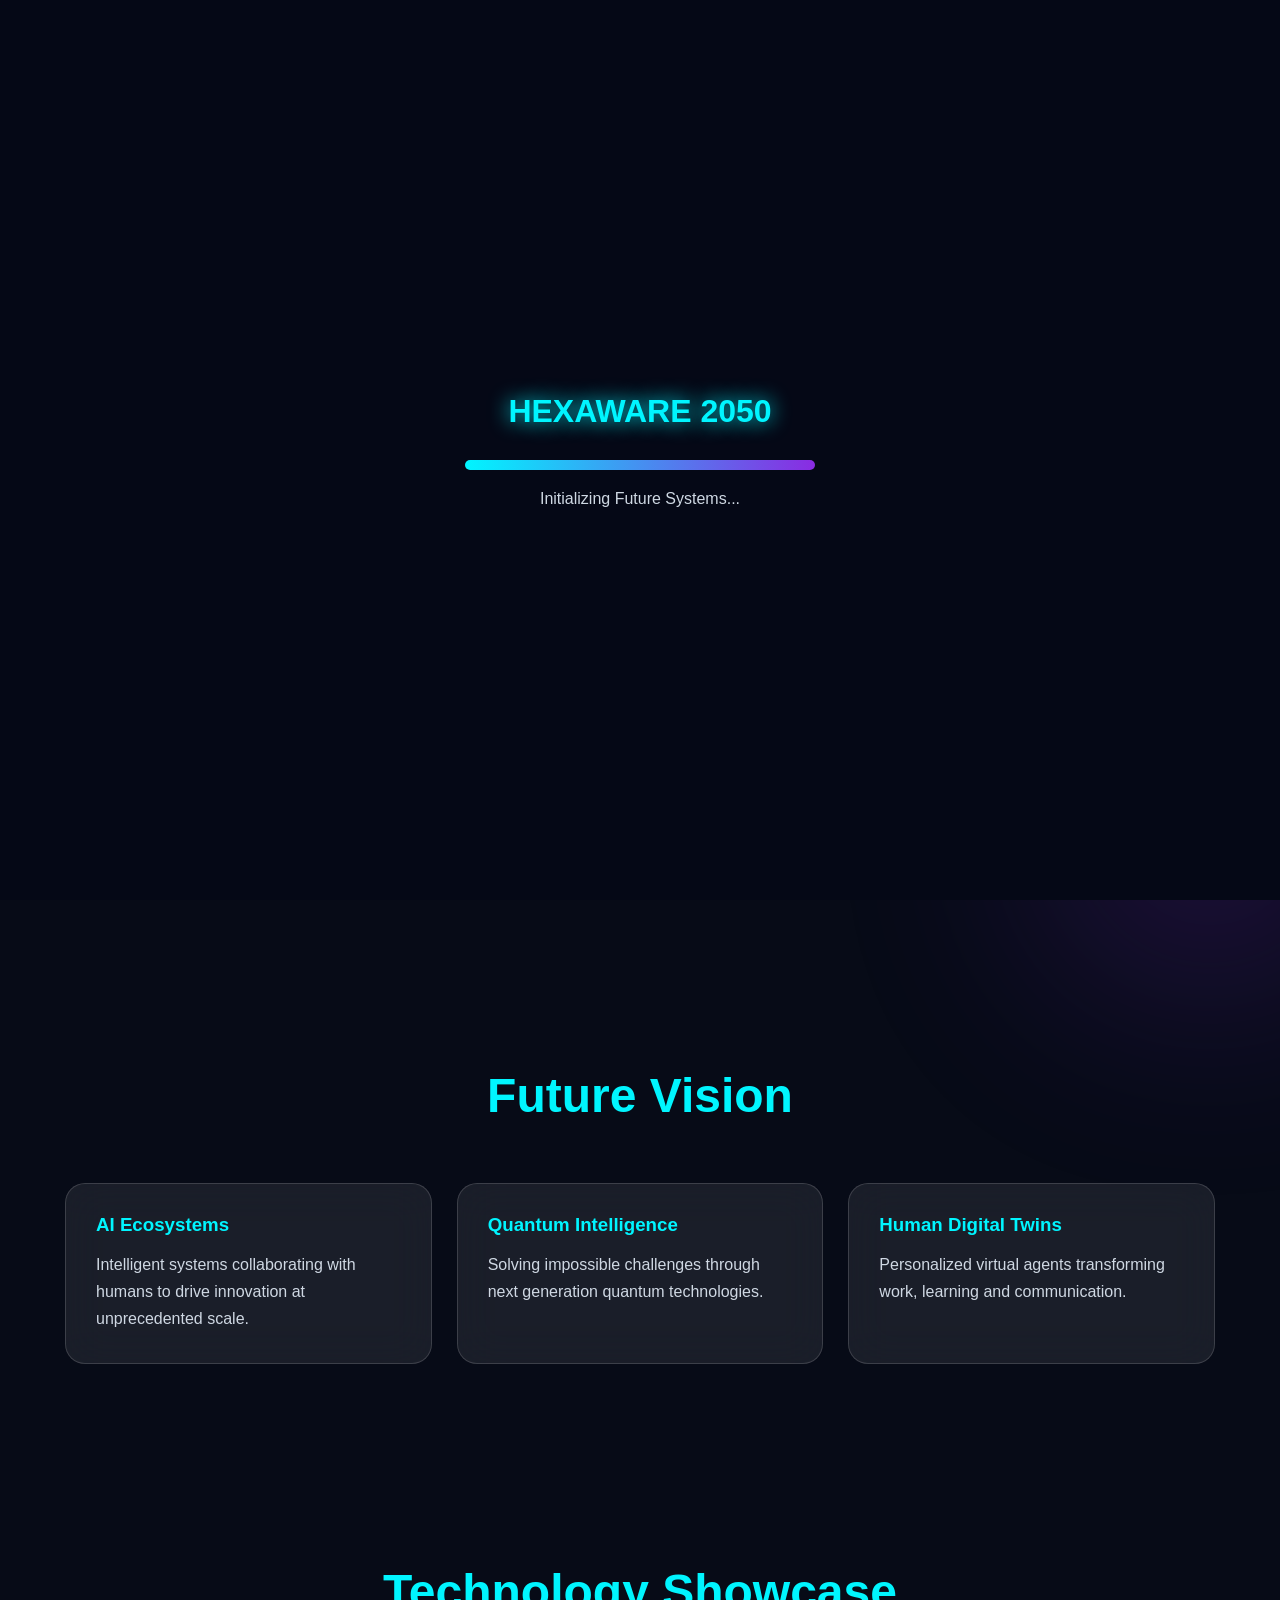
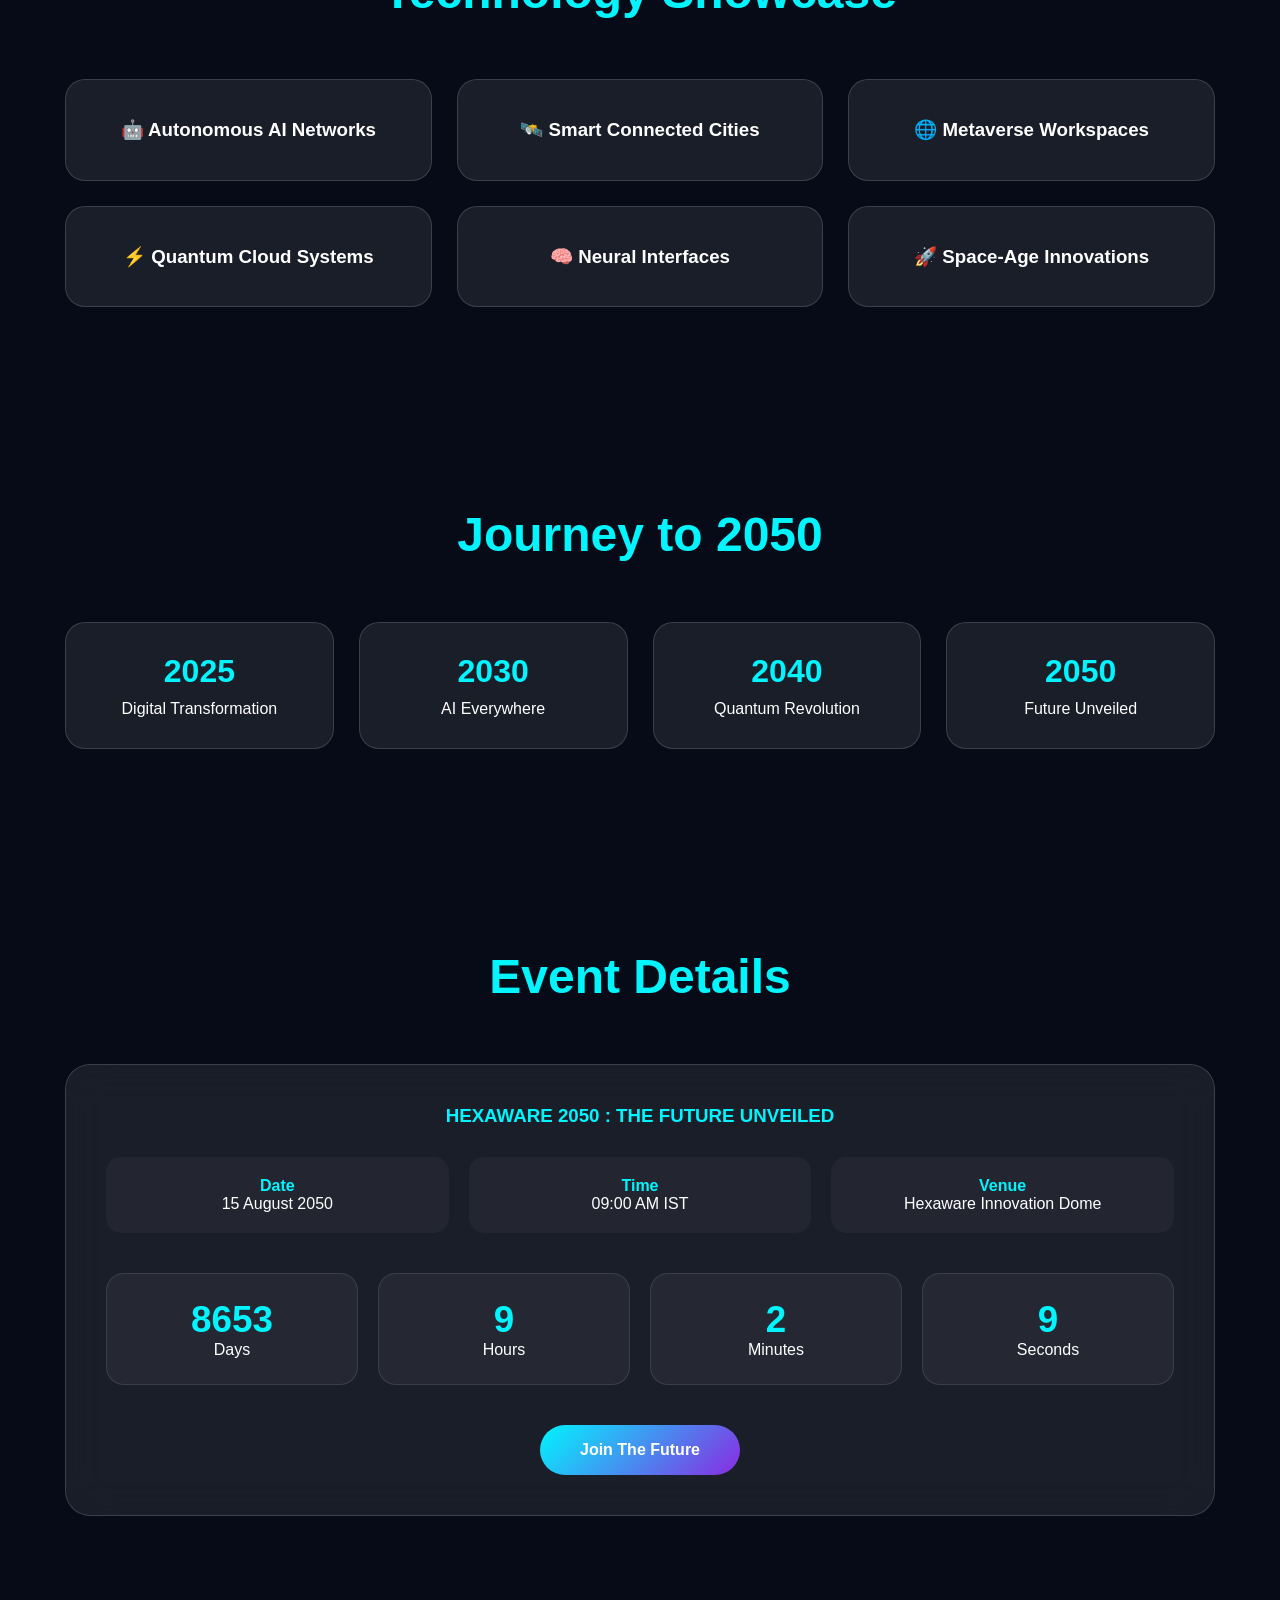
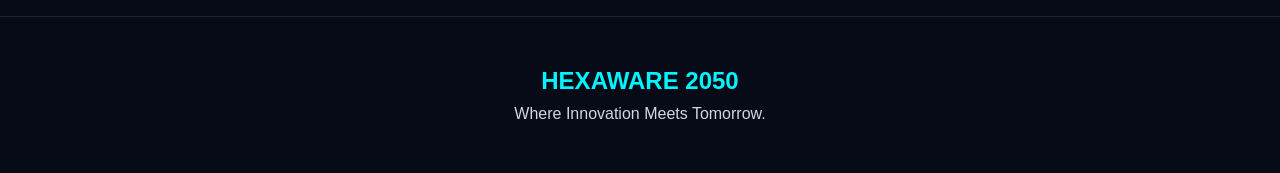
==== index.html @ d8abb650 "Initial project setup" ====
<!DOCTYPE html>
<html lang="en">
<head>
    <meta charset="UTF-8">
    <meta name="viewport" content="width=device-width, initial-scale=1.0">
    <title>Hexaware 2050 | The Future Unveiled</title>
    <link href="css/style.css" rel="stylesheet">
    <link rel="preconnect" href="https://fonts.googleapis.com">
    <link rel="on:wght@400;500;600;700;800&family=Poppins:wght@300;400;500;600;700&display=swap" rel="stylesheet">
</head>
<body>

    <!-- Background Grid -->
    <div class="grid-background"></div>

    <!-- Floating Glow Elements -->
    <div class="glow glow-1"></div>
    <div class="glow glow-2"></div>

    <!-- Header -->
    <header>
        <nav class="navbar">
            <h2 class="logo">HEXAWARE 2050</h2>

            <div class="hamburger" id="hamburger">
                <span></span>
                <span></span>
                <span></span>
            </div>

            <ul class="nav-links" id="navLinks">
                <li><a href="#vision">Vision</a></li>
                <li><a href="#showcase">Showcase</a></li>
                <li><a href="#timeline">Timeline</a></li>
                <li><a href="#event">Event</a></li>
            </ul>
        </nav>
    </header>

    <!-- Hero Section -->
    <section class="hero section hidden">

        <div class="hero-content">
            <span class="future-badge">WELCOME TO THE NEXT ERA</span>

            <h1>
                HEXAWARE<br>
                <span>2050</span>
            </h1>

            <p id="typewriter">
            </p>

            <div class="hero-buttons">
                <button class="btn-primary" style="border: none;"><a href="#event" style="text-decoration: none; color: black;">Reserve Access</a></button>
                <button class="btn-primary" style="border: none;"><a href="#vision" style="text-decoration: none; color: black;">Explore Future</a></button>
            </div>
            <div class="status-panel">

                <h3>System Status</h3>

                <div class="status-item">
                    <span class="status-dot"></span>
                    AI Core Online
                </div>

                <div class="status-item">
                    <span class="status-dot"></span>
                    Quantum Engine Active
                </div>

                <div class="status-item">
                    <span class="status-dot"></span>
                    Neural Network Synced
                </div>

                <div class="status-item">
                    <span class="status-dot"></span>
                    Future Protocol Ready
                </div>

            </div>
        </div>

        <div class="hero-visual">

            <div class="ai-core">

                <div class="ring ring-1"></div>
                <div class="ring ring-2"></div>
                <div class="ring ring-3"></div>

                <div class="core">
                    AI
                </div>

            </div>

        </div>

    </section>

    <!-- Vision Section -->
    <section id="vision" class="section hidden">

        <h2 class="section-title">Future Vision</h2>

        <div class="vision-container">

            <div class="card">
                <h3>AI Ecosystems</h3>
                <p>
                    Intelligent systems collaborating with humans
                    to drive innovation at unprecedented scale.
                </p>
            </div>

            <div class="card">
                <h3>Quantum Intelligence</h3>
                <p>
                    Solving impossible challenges through next generation
                    quantum technologies.
                </p>
            </div>

            <div class="card">
                <h3>Human Digital Twins</h3>
                <p>
                    Personalized virtual agents transforming work,
                    learning and communication.
                </p>
            </div>

        </div>

    </section>

    <!-- Showcase Section -->
    <section id="showcase" class="section hidden">

        <h2 class="section-title">Technology Showcase</h2>

        <div class="showcase-grid">

            <div class="feature-card">
                <h3>🤖 Autonomous AI Networks</h3>
            </div>

            <div class="feature-card">
                <h3>🛰️ Smart Connected Cities</h3>
            </div>

            <div class="feature-card">
                <h3>🌐 Metaverse Workspaces</h3>
            </div>

            <div class="feature-card">
                <h3>⚡ Quantum Cloud Systems</h3>
            </div>

            <div class="feature-card">
                <h3>🧠 Neural Interfaces</h3>
            </div>

            <div class="feature-card">
                <h3>🚀 Space-Age Innovations</h3>
            </div>

        </div>

    </section>

    <!-- Timeline Section -->
    <section id="timeline" class="section hidden">

        <h2 class="section-title">Journey to 2050</h2>

        <div class="timeline">

            <div class="timeline-item">
                <span>2025</span>
                <p>Digital Transformation</p>
            </div>

            <div class="timeline-item">
                <span>2030</span>
                <p>AI Everywhere</p>
            </div>

            <div class="timeline-item">
                <span>2040</span>
                <p>Quantum Revolution</p>
            </div>

            <div class="timeline-item">
                <span>2050</span>
                <p>Future Unveiled</p>
            </div>

        </div>

    </section>

    <!-- Event Section -->
    <section id="event" class="section event-section hidden">

        <h2 class="section-title">Event Details</h2>

        <div class="event-card">

            <h3>HEXAWARE 2050 : THE FUTURE UNVEILED</h3>

            <div class="event-info">

                <div>
                    <strong>Date</strong>
                    <p>15 August 2050</p>
                </div>

                <div>
                    <strong>Time</strong>
                    <p>09:00 AM IST</p>
                </div>

                <div>
                    <strong>Venue</strong>
                    <p>Hexaware Innovation Dome</p>
                </div>

            </div>

            <div class="countdown">

                <div>
                    <span id="days">00</span>
                    <p>Days</p>
                </div>

                <div>
                    <span id="hours">00</span>
                    <p>Hours</p>
                </div>

                <div>
                    <span id="minutes">00</span>
                    <p>Minutes</p>
                </div>

                <div>
                    <span id="seconds">00</span>
                    <p>Seconds</p>
                </div>

            </div>

            <button class="register-btn" id="joinBtn">
                Join The Future
            </button>

        </div>

    </section>

    <!-- Footer -->
    <footer>

        <h2>HEXAWARE 2050</h2>

        <p>
            Where Innovation Meets Tomorrow.
        </p>

    </footer>
    <!-- Registration Modal -->

    <div class="modal-overlay" id="modal">

        <div class="modal-box">

            <h2>Future Access Request</h2>

            <p>
                Enter your identity to receive your
                Hexaware 2050 invitation.
            </p>

            <input
                type="text"
                id="userName"
                placeholder="Enter your name"
            >

            <button id="submitName">
                Initiate Access
            </button>

        </div>

    </div>
    <div class="success-screen" id="successScreen">

        <div class="success-content">

            <div class="digital-pass">
                <button class="close-pass" id="closePass">
                ✕
                </button>

                <h2>HEXAWARE 2050</h2>

                <h3>DIGITAL ACCESS PASS</h3>

                <p id="passName"></p>

                <p>Access Level : VIP</p>

                <p>Status : AUTHORIZED ✅</p>

                <p>Location : Innovation Dome</p>

                <p>Mission : Future Unveiled</p>

            </div>

        </div>

    </div>
    <!-- Loader -->

    <div class="loader" id="loader">

        <div class="loader-content">

            <h1>HEXAWARE 2050</h1>

            <div class="progress-bar">
                <div class="progress"></div>
            </div>

            <p id="loadingText">
                Initializing Future Systems...
            </p>

        </div>

    </div>
    <script src="javaScript/script.js"></script>

</body>
</html>
---- css/style.css ----
/* ==========================
   GOOGLE FONT VARIABLES
========================== */

:root{
    --primary:#00f5ff;
    --secondary:#8a2be2;
    --dark:#070b17;
    --dark-2:#111827;
    --glass:rgba(255,255,255,0.08);
    --glass-border:rgba(255,255,255,0.15);
    --text:#ffffff;
    --text-light:#cfd8e3;
}

/* ==========================
   RESET
========================== */

*{
    margin:0;
    padding:0;
    box-sizing:border-box;
}

html{
    scroll-behavior:smooth;
}

body{
    font-family:'Poppins',sans-serif;
    background:var(--dark);
    color:var(--text);
    overflow-x:hidden;
    min-height:100vh;
    position:relative;
}

/* ==========================
   CUSTOM SCROLLBAR
========================== */

::-webkit-scrollbar{
    width:8px;
}

::-webkit-scrollbar-track{
    background:#000;
}

::-webkit-scrollbar-thumb{
    background:var(--primary);
    border-radius:20px;
}

/* ==========================
   ANIMATED GRID BACKGROUND
========================== */

.ai-core{
    position:relative;
    width:350px;
    height:350px;

    display:flex;
    align-items:center;
    justify-content:center;

    animation:float 4s ease-in-out infinite;
}

.core{
    width:120px;
    height:120px;

    border-radius:50%;

    display:flex;
    justify-content:center;
    align-items:center;

    font-family:'Orbitron',sans-serif;
    font-size:2rem;
    font-weight:700;

    background:linear-gradient(
        135deg,
        #00f5ff,
        #8a2be2
    );

    box-shadow:
    0 0 30px #00f5ff,
    0 0 70px #8a2be2;
}

.ring{
    position:absolute;
    border-radius:50%;
    border:2px solid rgba(0,245,255,.4);
}

.ring-1{
    width:180px;
    height:180px;
    animation:spin 10s linear infinite;
}

.ring-2{
    width:250px;
    height:250px;
    animation:spinReverse 12s linear infinite;
}

.ring-3{
    width:320px;
    height:320px;
    animation:spin 14s linear infinite;
}

@keyframes spin{
    from{
        transform:rotate(0deg);
    }
    to{
        transform:rotate(360deg);
    }
}

@keyframes spinReverse{
    from{
        transform:rotate(360deg);
    }
    to{
        transform:rotate(0deg);
    }
}

.grid-background{
    position:fixed;
    inset:0;
    z-index:-3;

    background:
    linear-gradient(rgba(0,245,255,.08) 1px, transparent 1px),
    linear-gradient(90deg, rgba(0,245,255,.08) 1px, transparent 1px);

    background-size:60px 60px;

    animation:gridMove 15s linear infinite;
}

@keyframes gridMove{
    from{
        transform:translateY(0);
    }
    to{
        transform:translateY(60px);
    }
}

/* ==========================
   GLOW EFFECTS
========================== */

.glow{
    position:fixed;
    border-radius:50%;
    filter:blur(120px);
    z-index:-2;
}

.glow-1{
    width:350px;
    height:350px;
    background:#00f5ff;
    top:-100px;
    left:-100px;
    opacity:.25;
}

.glow-2{
    width:300px;
    height:300px;
    background:#8a2be2;
    right:-80px;
    bottom:-80px;
    opacity:.25;
}

/* ==========================
   HEADER
========================== */

header{
    position:sticky;
    top:0;
    z-index:100;
    backdrop-filter:blur(20px);
    background:rgba(0,0,0,.25);
}

.navbar{
    max-width:1200px;
    margin:auto;
    padding:20px;
    display:flex;
    align-items:center;
    justify-content:space-between;
}

.logo{
    font-family:'Orbitron',sans-serif;
    color:var(--primary);
    letter-spacing:2px;
    text-shadow:0 0 20px var(--primary);
}

.nav-links{
    display:flex;
    gap:25px;
    list-style:none;
}

.nav-links a{
    text-decoration:none;
    color:#cfd8e3;
    font-weight:500;
    transition:0.3s;
}

.nav-links a:hover{
    color:#00f5ff;
    text-shadow:0 0 15px #00f5ff;
}

.nav-links li{
    cursor:pointer;
    transition:.3s;
    color:var(--text-light);
}

.nav-links li:hover{
    color:var(--primary);
}

/* ==========================
   HERO SECTION
========================== */

.hero{
    min-height:100vh;
    max-width:1200px;
    margin:auto;
    padding:60px 25px;

    display:flex;
    align-items:center;
    justify-content:space-between;
    gap:50px;
}

.future-badge{
    display:inline-block;
    padding:10px 18px;
    border:1px solid rgba(0,245,255,.4);
    background:rgba(0,245,255,.08);
    border-radius:30px;
    color:var(--primary);
    margin-bottom:25px;
    animation:pulse 2s infinite;
}

.hero-content{
    flex:1;
}

.hero-content h1{
    font-family:'Orbitron',sans-serif;
    font-size:6rem;
    line-height:1;
    margin-bottom:20px;
}

.hero-content h1 span{
    color:var(--primary);
    text-shadow:0 0 25px var(--primary);
}

.hero-content p{
    max-width:600px;
    color:var(--text-light);
    line-height:1.8;
    margin-bottom:35px;
}

.hero-buttons{
    display:flex;
    gap:20px;
    flex-wrap:wrap;
}

.btn-primary,
.btn-secondary{
    display:inline-block;
    padding:15px 30px;
    text-decoration:none;
    border-radius:50px;
    font-weight:600;
    transition:0.4s ease;
}

.btn-primary{
    background:#00f5ff;
    color:#000;
}

.btn-primary:hover{
    transform:translateY(-5px);
    box-shadow:0 0 30px #00f5ff;
}

.btn-secondary{
    border:2px solid #00f5ff;
    color:#00f5ff;
}

.btn-secondary:hover{
    background:#00f5ff;
    color:#000;
}

/* ==========================
   HERO ORB
========================== */

.hero-visual{
    flex:1;
    display:flex;
    justify-content:center;
    align-items:center;
}

.orb{
    width:350px;
    height:350px;
    border-radius:50%;

    background:
    radial-gradient(circle,
    #00f5ff,
    #8a2be2,
    #070b17);

    animation:float 4s ease-in-out infinite;
    box-shadow:
    0 0 50px #00f5ff,
    0 0 120px #8a2be2;
}

@keyframes float{
    0%{
        transform:translateY(0);
    }
    50%{
        transform:translateY(-25px);
    }
    100%{
        transform:translateY(0);
    }
}

@keyframes pulse{
    50%{
        box-shadow:0 0 20px var(--primary);
    }
}

/* ==========================
   COMMON SECTION
========================== */

.section{
    max-width:1200px;
    margin:auto;
    padding:100px 25px;
}

.section-title{
    text-align:center;
    font-size:3rem;
    font-family:'Orbitron',sans-serif;
    margin-bottom:60px;
    color:var(--primary);
}

/* ==========================
   CARDS
========================== */

.vision-container{
    display:grid;
    grid-template-columns:repeat(3,1fr);
    gap:25px;
}

.card{
    padding:30px;
    border-radius:20px;

    background:var(--glass);
    backdrop-filter:blur(20px);
    border:1px solid var(--glass-border);

    transition:.4s;
}

.card:hover{
    transform:translateY(-12px);
    box-shadow:0 0 30px rgba(0,245,255,.6);
}

.card h3{
    color:var(--primary);
    margin-bottom:15px;
}

.card p{
    color:var(--text-light);
    line-height:1.7;
}

/* ==========================
   SHOWCASE
========================== */

.showcase-grid{
    display:grid;
    grid-template-columns:repeat(3,1fr);
    gap:25px;
}

.feature-card{
    padding:35px;
    text-align:center;

    border-radius:20px;

    background:var(--glass);
    border:1px solid var(--glass-border);

    transition:.4s;
}

.feature-card:hover{
    transform:scale(1.05);
    box-shadow:0 0 35px rgba(138,43,226,.8);
}

.feature-card h3{
    line-height:1.6;
}

/* ==========================
   TIMELINE
========================== */

.timeline{
    display:grid;
    grid-template-columns:repeat(4,1fr);
    gap:25px;
}

.timeline-item{
    text-align:center;
    padding:30px;
    border-radius:20px;

    background:var(--glass);
    border:1px solid var(--glass-border);

    position:relative;
    transition:.4s;
}

.timeline-item:hover{
    transform:translateY(-10px);
}

.timeline-item span{
    display:block;
    font-size:2rem;
    font-weight:700;
    color:var(--primary);
    margin-bottom:10px;
}

/* ==========================
   EVENT CARD
========================== */

.event-section{
    text-align:center;
}

.event-card{
    padding:40px;
    border-radius:25px;

    background:var(--glass);
    border:1px solid var(--glass-border);
    backdrop-filter:blur(20px);
}

.event-card h3{
    margin-bottom:30px;
    color:var(--primary);
}

.event-info{
    display:grid;
    grid-template-columns:repeat(3,1fr);
    gap:20px;
    margin-bottom:40px;
}

.event-info div{
    padding:20px;
    border-radius:15px;
    background:rgba(255,255,255,.04);
}

.event-info strong{
    color:var(--primary);
}

/* ==========================
   COUNTDOWN
========================== */

.countdown{
    display:grid;
    grid-template-columns:repeat(4,1fr);
    gap:20px;
    margin-top:30px;
}

.countdown div{
    padding:25px;
    border-radius:18px;

    background:rgba(255,255,255,.05);
    border:1px solid rgba(255,255,255,.1);
}

.countdown span{
    display:block;
    font-size:2.3rem;
    font-weight:700;
    color:var(--primary);
}

/* ==========================
   BUTTON
========================== */

.register-btn{
    margin-top:40px;
    padding:16px 40px;

    border:none;
    border-radius:50px;

    background:linear-gradient(
        135deg,
        var(--primary),
        var(--secondary)
    );

    color:white;
    cursor:pointer;

    font-size:1rem;
    font-weight:600;

    transition:.4s;
}

.register-btn:hover{
    transform:translateY(-5px) scale(1.04);
    box-shadow:0 0 40px var(--primary);
}

/* ==========================
   FOOTER
========================== */

footer{
    padding:50px 20px;
    text-align:center;
    border-top:1px solid rgba(255,255,255,.1);
}

footer h2{
    font-family:'Orbitron',sans-serif;
    color:var(--primary);
    margin-bottom:10px;
}

footer p{
    color:var(--text-light);
}

/* ==========================
   RESPONSIVE
========================== */

@media(max-width:992px){

    .hero{
        flex-direction:column;
        text-align:center;
    }

    .vision-container,
    .showcase-grid{
        grid-template-columns:repeat(2,1fr);
    }

    .timeline{
        grid-template-columns:repeat(2,1fr);
    }

    .event-info{
        grid-template-columns:1fr;
    }

}

@media(max-width:768px){

    .nav-links{
        display:none;
    }

    .hero-content h1{
        font-size:4rem;
    }

    .section-title{
        font-size:2.2rem;
    }

    .orb{
        width:250px;
        height:250px;
    }

    .vision-container,
    .showcase-grid,
    .timeline,
    .countdown{
        grid-template-columns:1fr;
    }

    .countdown span{
        font-size:2rem;
    }
}

@media(max-width:480px){

    .hero-content h1{
        font-size:3rem;
    }

    .btn-primary,
    .btn-secondary{
        width:100%;
        text-align:center;
    }

    .hero-buttons{
        flex-direction:column;
    }
}

/* ==========================
   MODAL
========================== */

.modal-overlay{
    position:fixed;
    inset:0;

    background:rgba(0,0,0,.85);

    backdrop-filter:blur(10px);

    display:flex;
    justify-content:center;
    align-items:center;

    visibility:hidden;
    opacity:0;

    transition:.4s;

    z-index:1000;
}

.modal-overlay.active{
    visibility:visible;
    opacity:1;
}

.modal-box{
    width:90%;
    max-width:450px;

    padding:40px;

    border-radius:25px;

    text-align:center;

    background:rgba(255,255,255,.08);

    border:1px solid rgba(255,255,255,.2);

    backdrop-filter:blur(20px);

    animation:popup .5s ease;
}

.modal-box h2{
    color:#00f5ff;
    margin-bottom:15px;
}

.modal-box p{
    color:#cfd8e3;
    margin-bottom:20px;
}

.modal-box input{
    width:100%;

    padding:15px;

    border:none;
    outline:none;

    border-radius:15px;

    background:rgba(255,255,255,.08);

    color:white;

    margin-bottom:20px;
}

.modal-box button{
    width:100%;

    padding:15px;

    border:none;

    border-radius:15px;

    background:linear-gradient(
        135deg,
        #00f5ff,
        #8a2be2
    );

    color:white;

    font-weight:600;
    cursor:pointer;
}

@keyframes popup{

    from{
        opacity:0;
        transform:scale(.7);
    }

    to{
        opacity:1;
        transform:scale(1);
    }
}

/* ==========================
   SUCCESS SCREEN
========================== */

.success-screen{
    position:fixed;
    inset:0;

    display:none;

    justify-content:center;
    align-items:center;

    background:
    radial-gradient(
        circle at center,
        #111827,
        #050816
    );

    z-index:2000;

    overflow:hidden;
}

.success-screen.active{
    display:flex;
    animation:fadeIn 1s ease;
}

.success-content{
    text-align:center;
    animation:zoomIn 1s ease;
}

.success-circle{
    width:140px;
    height:140px;

    margin:auto;

    border-radius:50%;

    display:flex;
    justify-content:center;
    align-items:center;

    font-size:4rem;

    color:white;

    background:linear-gradient(
        135deg,
        #00f5ff,
        #8a2be2
    );

    box-shadow:
        0 0 40px #00f5ff,
        0 0 100px #8a2be2;

    animation:pulseSuccess 2s infinite;
}

.success-content h1{
    margin-top:30px;
    font-size:3rem;
    color:#00f5ff;
}

.success-content h2{
    margin-top:15px;
    color:white;
}

.success-content p{
    margin-top:15px;
    color:#cfd8e3;
}

@keyframes pulseSuccess{

    50%{
        transform:scale(1.1);
    }
}

@keyframes zoomIn{

    from{
        transform:scale(.5);
        opacity:0;
    }

    to{
        transform:scale(1);
        opacity:1;
    }
}

@keyframes fadeIn{

    from{
        opacity:0;
    }

    to{
        opacity:1;
    }
}
.success-screen::before{
    content:"";

    position:absolute;
    inset:0;

    background:
    repeating-radial-gradient(
        circle,
        rgba(0,245,255,.15) 0 2px,
        transparent 2px 60px
    );

    animation:rotateField 20s linear infinite;
}

@keyframes rotateField{
    from{
        transform:rotate(0deg);
    }
    to{
        transform:rotate(360deg);
    }
}

/* LOADER */

.loader{
    position:fixed;
    inset:0;
    background:#050816;

    display:flex;
    justify-content:center;
    align-items:center;

    z-index:9999;
}

.loader-content{
    text-align:center;
    width:350px;
}

.loader-content h1{
    font-family:'Orbitron',sans-serif;
    color:#00f5ff;
    margin-bottom:30px;
    text-shadow:0 0 20px #00f5ff;
}

.progress-bar{
    width:100%;
    height:10px;

    border-radius:20px;

    overflow:hidden;

    background:rgba(255,255,255,.1);
}

.progress{
    height:100%;
    width:0;

    background:linear-gradient(
        90deg,
        #00f5ff,
        #8a2be2
    );

    animation:loading 3s forwards;
}

#loadingText{
    margin-top:20px;
    color:#cfd8e3;
}

@keyframes loading{
    to{
        width:100%;
    }
}

.status-panel{

    margin-top:40px;

    max-width:350px;

    padding:20px;

    border-radius:20px;

    background:rgba(255,255,255,.06);

    border:1px solid rgba(255,255,255,.12);

    backdrop-filter:blur(15px);
}

.status-panel h3{
    color:#00f5ff;
    margin-bottom:15px;
}

.status-item{
    display:flex;
    gap:10px;
    margin-bottom:10px;
    align-items:center;
}

.status-dot{
    width:10px;
    height:10px;

    border-radius:50%;

    background:#00ff80;

    box-shadow:0 0 15px #00ff80;

    animation:blink 1s infinite;
}

@keyframes blink{

    50%{
        opacity:.4;
    }
}

.hidden{
    opacity:0;
    transform:translateY(100px);
    transition:1s;
}

.show{
    opacity:1;
    transform:translateY(0);
}

.digital-pass{
    width:420px;
    max-width:90%;

    padding:40px;

    border-radius:25px;

    text-align:center;

    background:rgba(255,255,255,0.08);

    backdrop-filter:blur(20px);

    border:1px solid rgba(0,245,255,0.3);

    box-shadow:
        0 0 25px rgba(0,245,255,0.6),
        0 0 60px rgba(138,43,226,0.4);

    animation:passEntry 1s ease;
}

.digital-pass h2{
    color:#00f5ff;
    font-family:'Orbitron',sans-serif;
    margin-bottom:10px;
}

.digital-pass h3{
    margin-bottom:25px;
    color:white;
}

.digital-pass p{
    margin:12px 0;
    color:#cfd8e3;
}

#passName{
    color:#00f5ff;
    font-size:1.2rem;
    font-weight:600;
}

@keyframes passEntry{

    from{
        opacity:0;
        transform:scale(0.7) rotateY(180deg);
    }

    to{
        opacity:1;
        transform:scale(1) rotateY(0);
    }

}

.countdown div{
    padding:25px;
    border-radius:18px;

    background:rgba(255,255,255,.05);

    border:1px solid rgba(255,255,255,.1);

    animation:pulseCard 2s infinite;
}

@keyframes pulseCard{

    50%{
        box-shadow:
        0 0 20px rgba(0,245,255,.5);
    }

}

.nav-links{
    display:flex;
    gap:25px;
    list-style:none;
}

.nav-links a{
    text-decoration:none;
    color:#cfd8e3;
    transition:.3s;
}

.nav-links a:hover{
    color:#00f5ff;
    text-shadow:0 0 15px #00f5ff;
}

/* ==========================
   HAMBURGER
========================== */

.hamburger{
    display:none;
    flex-direction:column;
    gap:5px;
    cursor:pointer;
}

.hamburger span{
    width:28px;
    height:3px;
    background:#00f5ff;
    border-radius:10px;
    transition:.3s;
}

/* ==========================
   MOBILE MENU
========================== */

@media(max-width:768px){

    .hamburger{
        display:flex;
    }

    .nav-links{
        position:absolute;
        top:80px;
        right:20px;

        width:220px;

        display:flex;
        flex-direction:column;

        background:rgba(0,0,0,.9);

        backdrop-filter:blur(20px);

        border:1px solid rgba(0,245,255,.2);

        border-radius:20px;

        padding:20px;

        gap:20px;

        transform:translateY(-20px);
        opacity:0;
        visibility:hidden;

        transition:.4s;
    }

    .nav-links.active{
        opacity:1;
        visibility:visible;
        transform:translateY(0);
    }

    .nav-links li{
        text-align:center;
    }
}
.hamburger.active span:nth-child(1){
    transform:rotate(45deg) translateY(11px);
}

.hamburger.active span:nth-child(2){
    opacity:0;
}

.hamburger.active span:nth-child(3){
    transform:rotate(-45deg) translateY(-11px);
}

.digital-pass{
    position:relative;
}

.close-pass{
    position:absolute;
    top:15px;
    right:15px;

    width:40px;
    height:40px;

    border:none;
    border-radius:50%;

    background:rgba(255,255,255,.1);
    color:white;

    cursor:pointer;

    font-size:1.2rem;

    transition:.3s;
}

.close-pass:hover{
    background:#ff4d4d;
    transform:rotate(90deg);
    box-shadow:0 0 15px #ff4d4d;
}
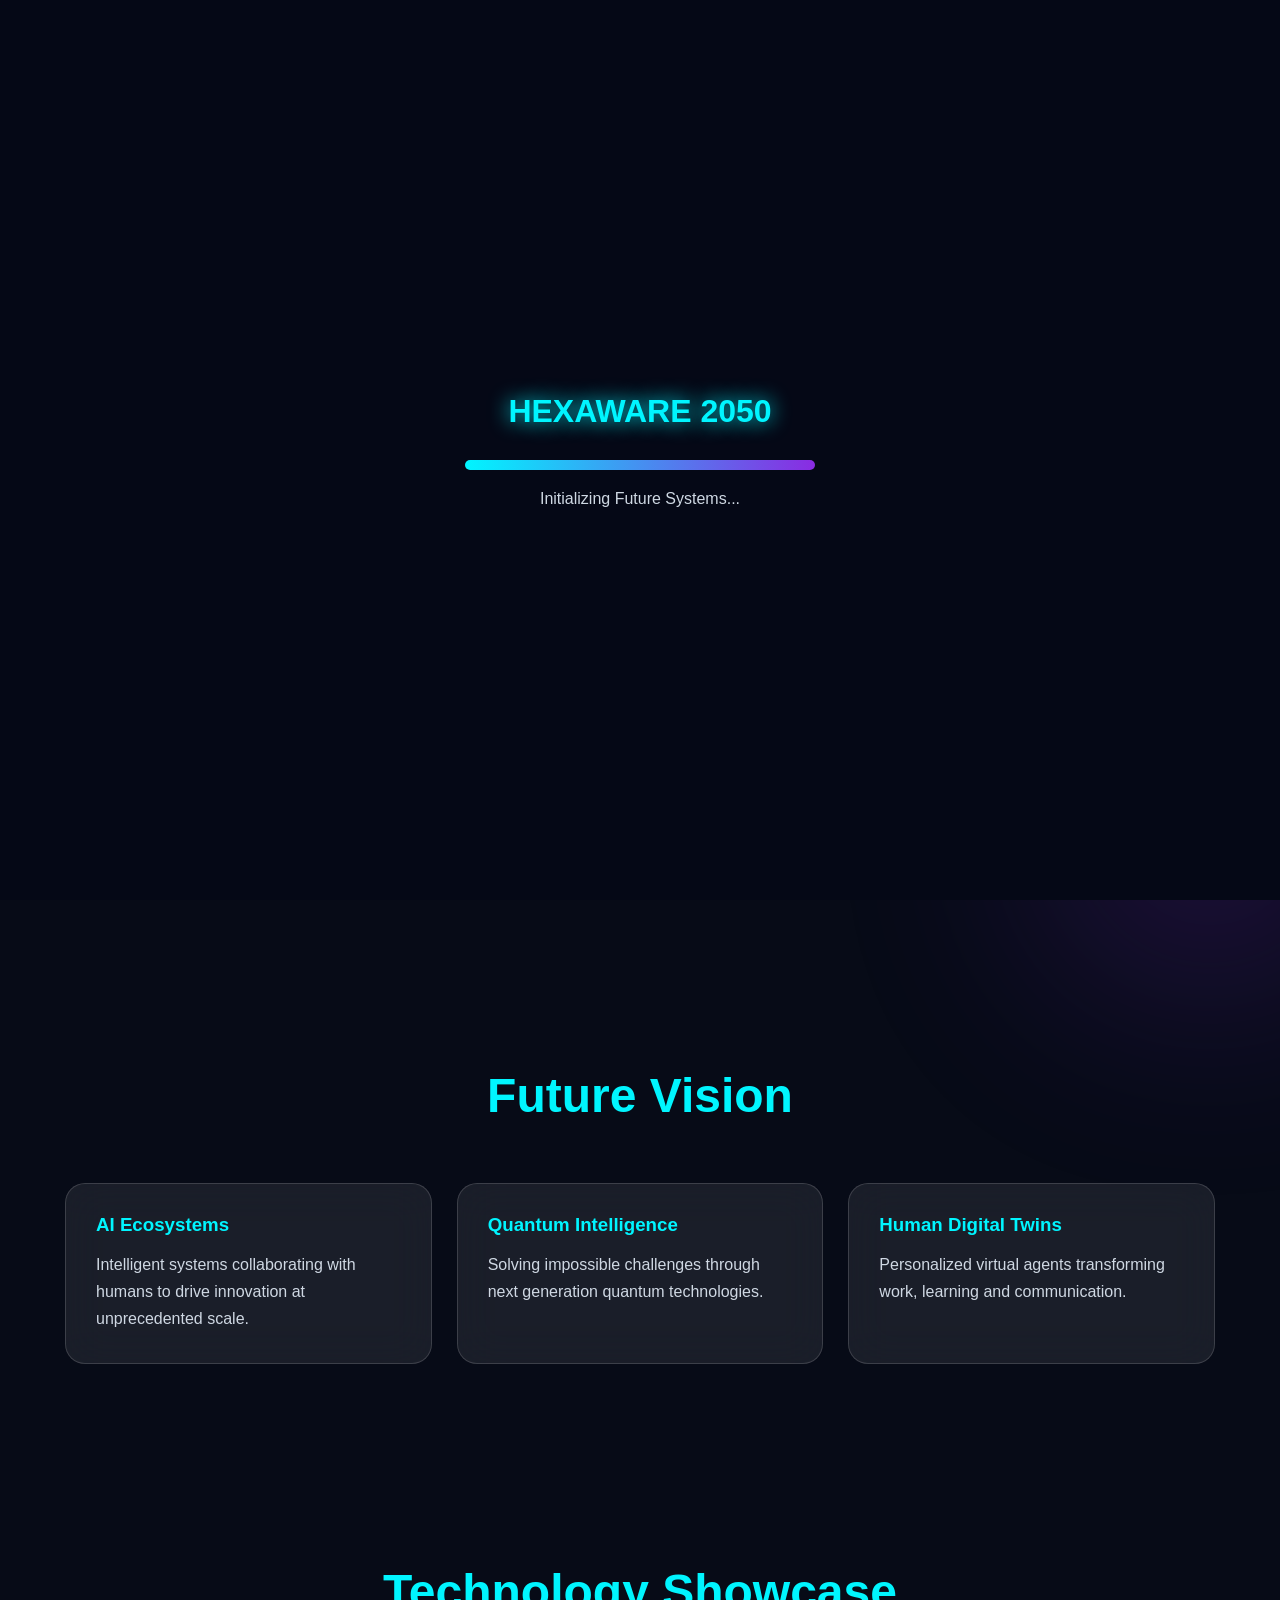
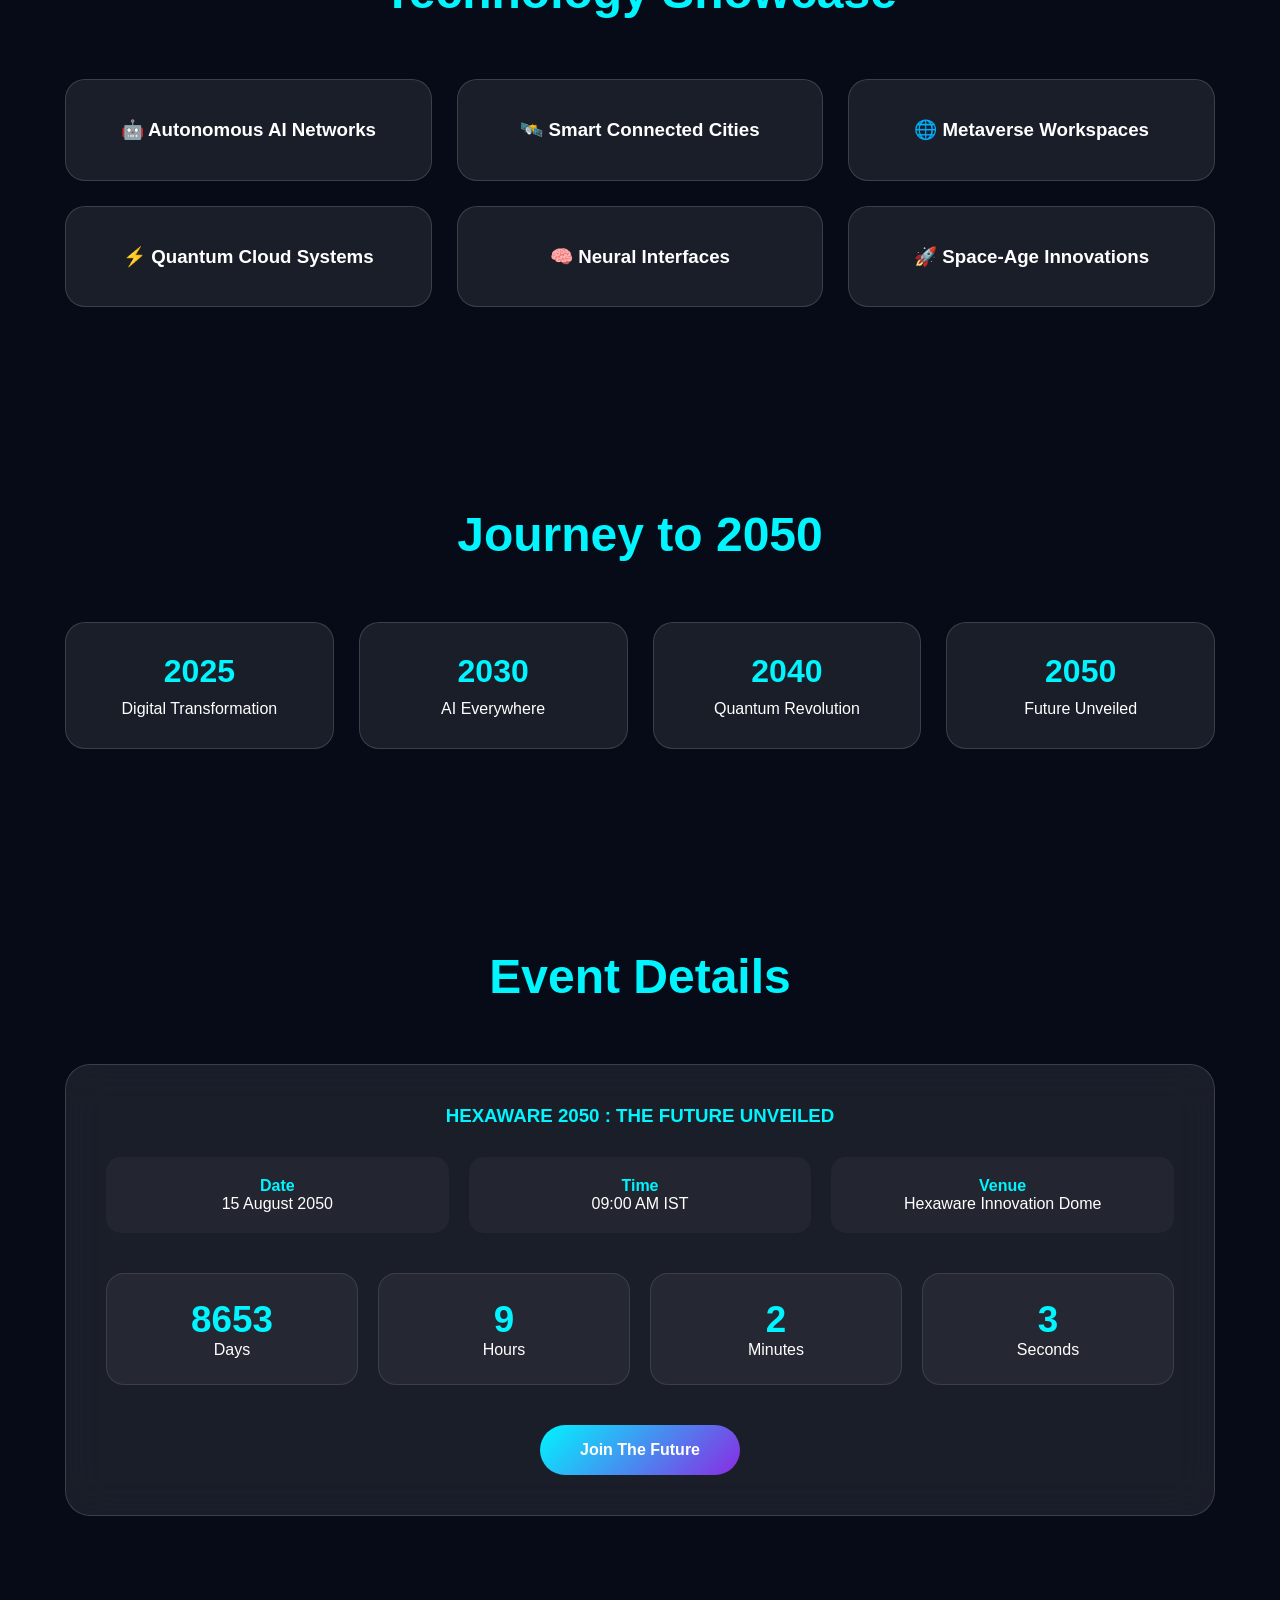
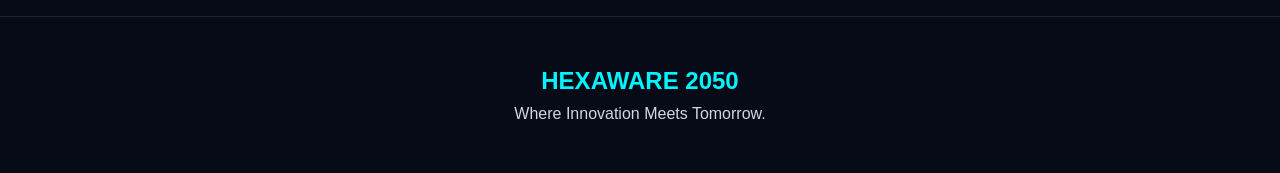
==== commit ddd8918a: "change in index.html" ====
--- a/index.html
+++ b/index.html
@@ -11,7 +11,7 @@
 <body>
 
     <!-- Background Grid -->
-    <div class="grid-background"></div>
+    <div class="grid-backgrounds"></div>
 
     <!-- Floating Glow Elements -->
     <div class="glow glow-1"></div>
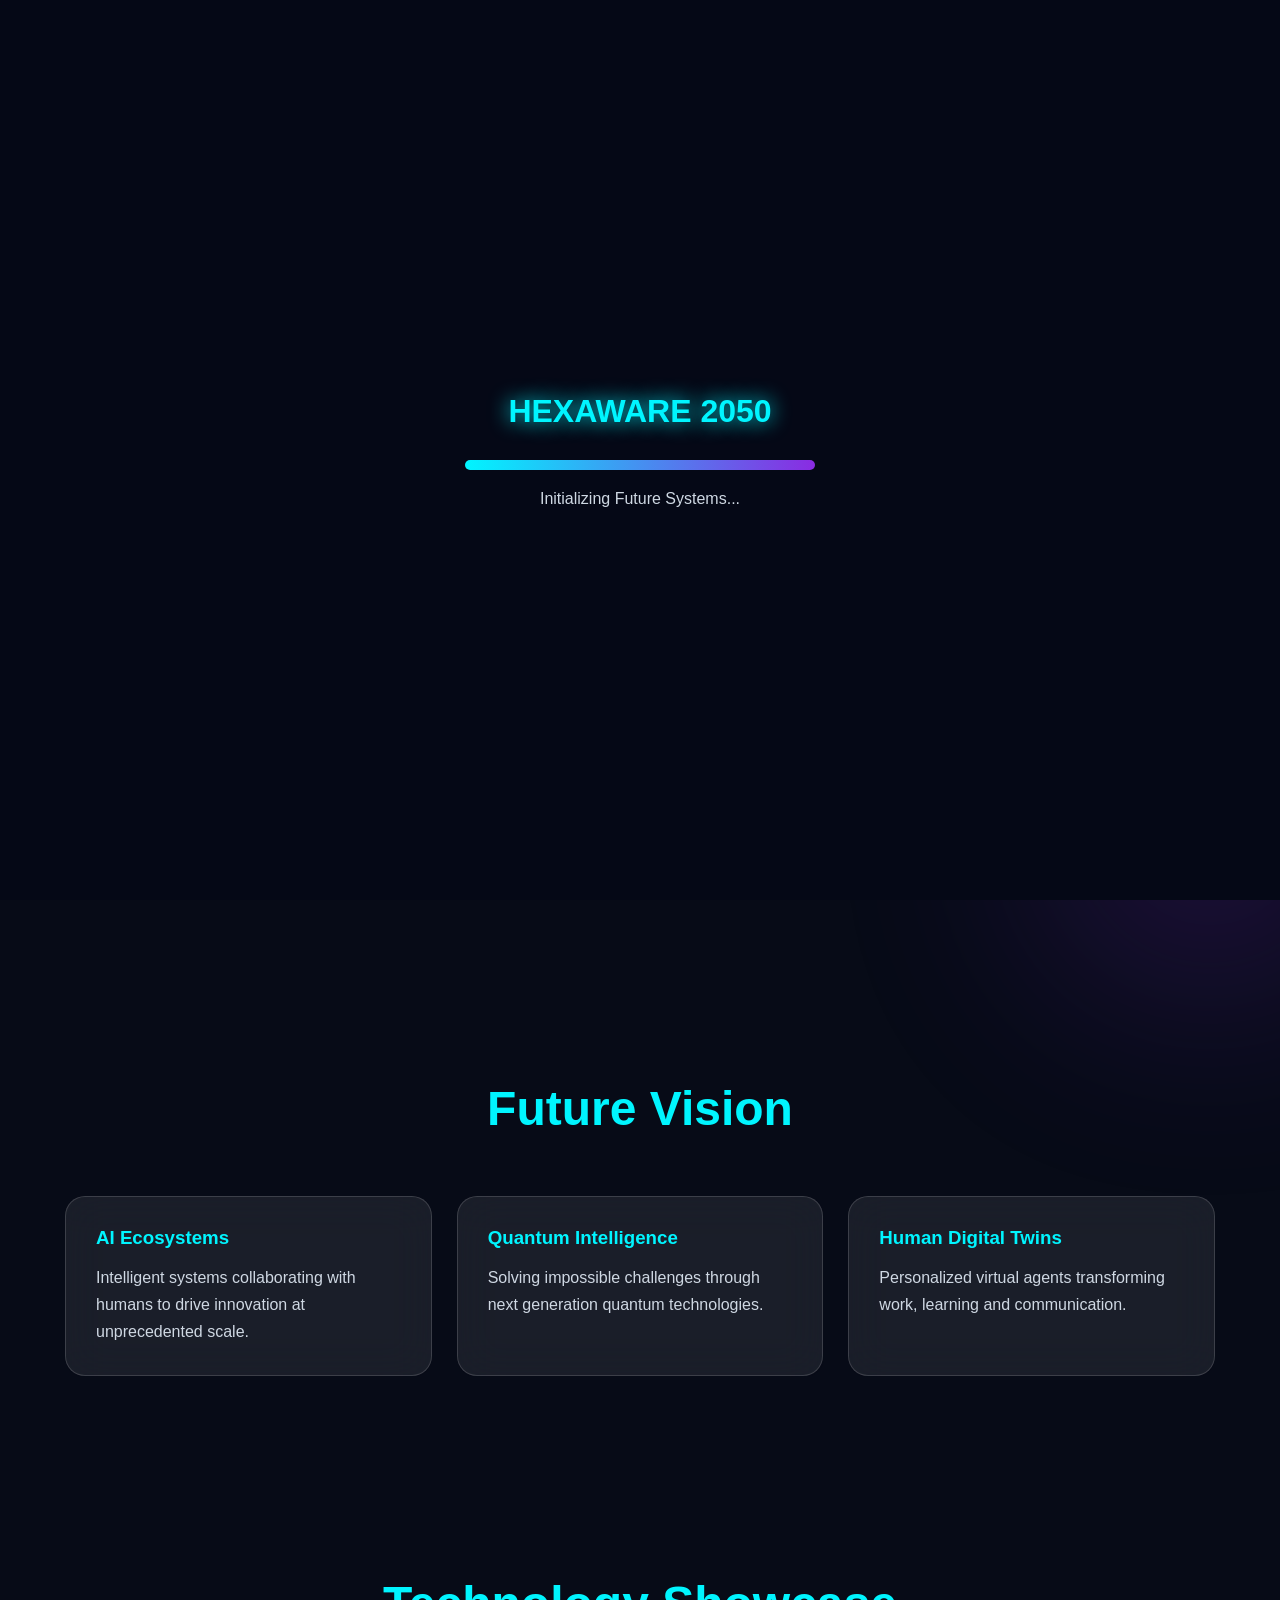
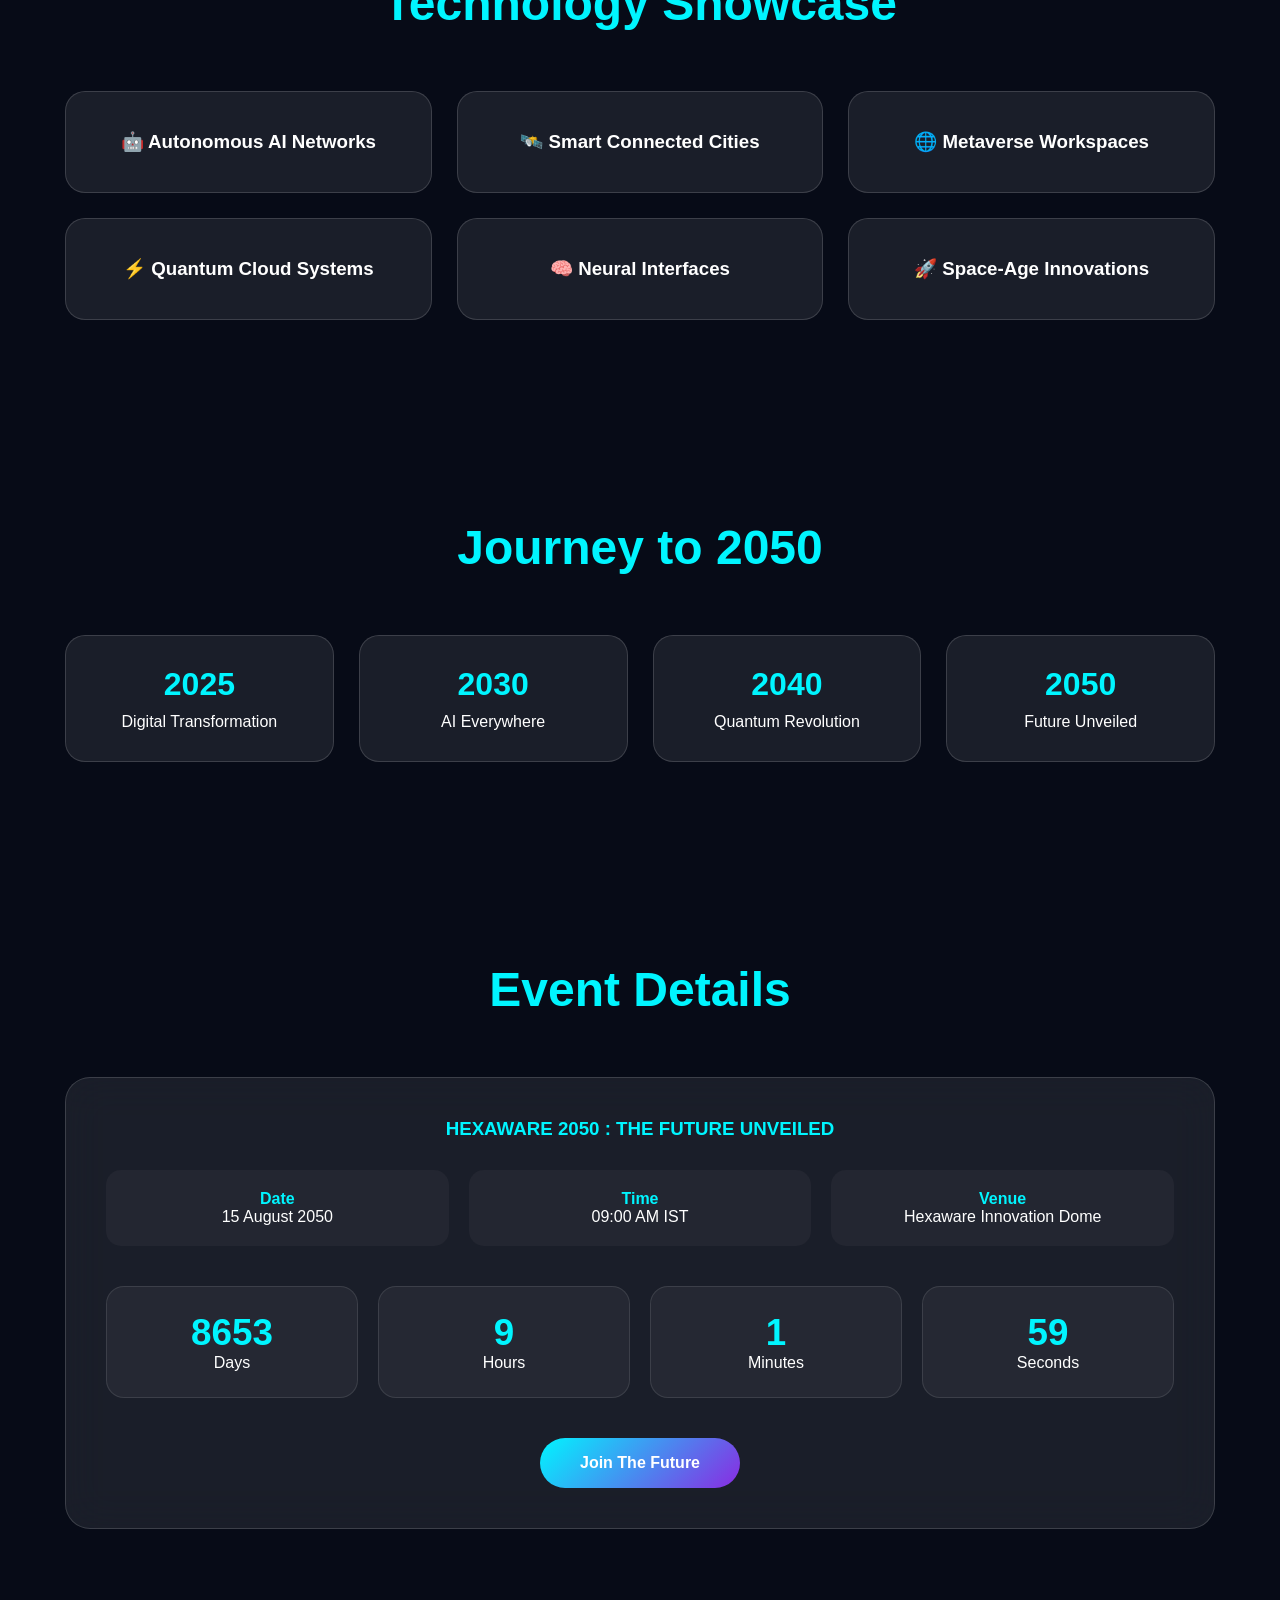
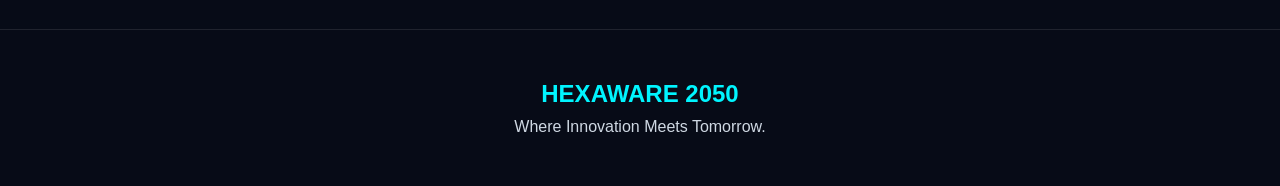
==== commit 7529e2dc: "Updated title" ====
--- a/index.html
+++ b/index.html
@@ -11,7 +11,7 @@
 <body>
 
     <!-- Background Grid -->
-    <div class="grid-backgrounds"></div>
+    <div class="grid-background"></div>
 
     <!-- Floating Glow Elements -->
     <div class="glow glow-1"></div>
@@ -44,7 +44,7 @@
             <span class="future-badge">WELCOME TO THE NEXT ERA</span>
 
             <h1>
-                HEXAWARE<br>
+                HEXAWARE Technologies<br>
                 <span>2050</span>
             </h1>
 
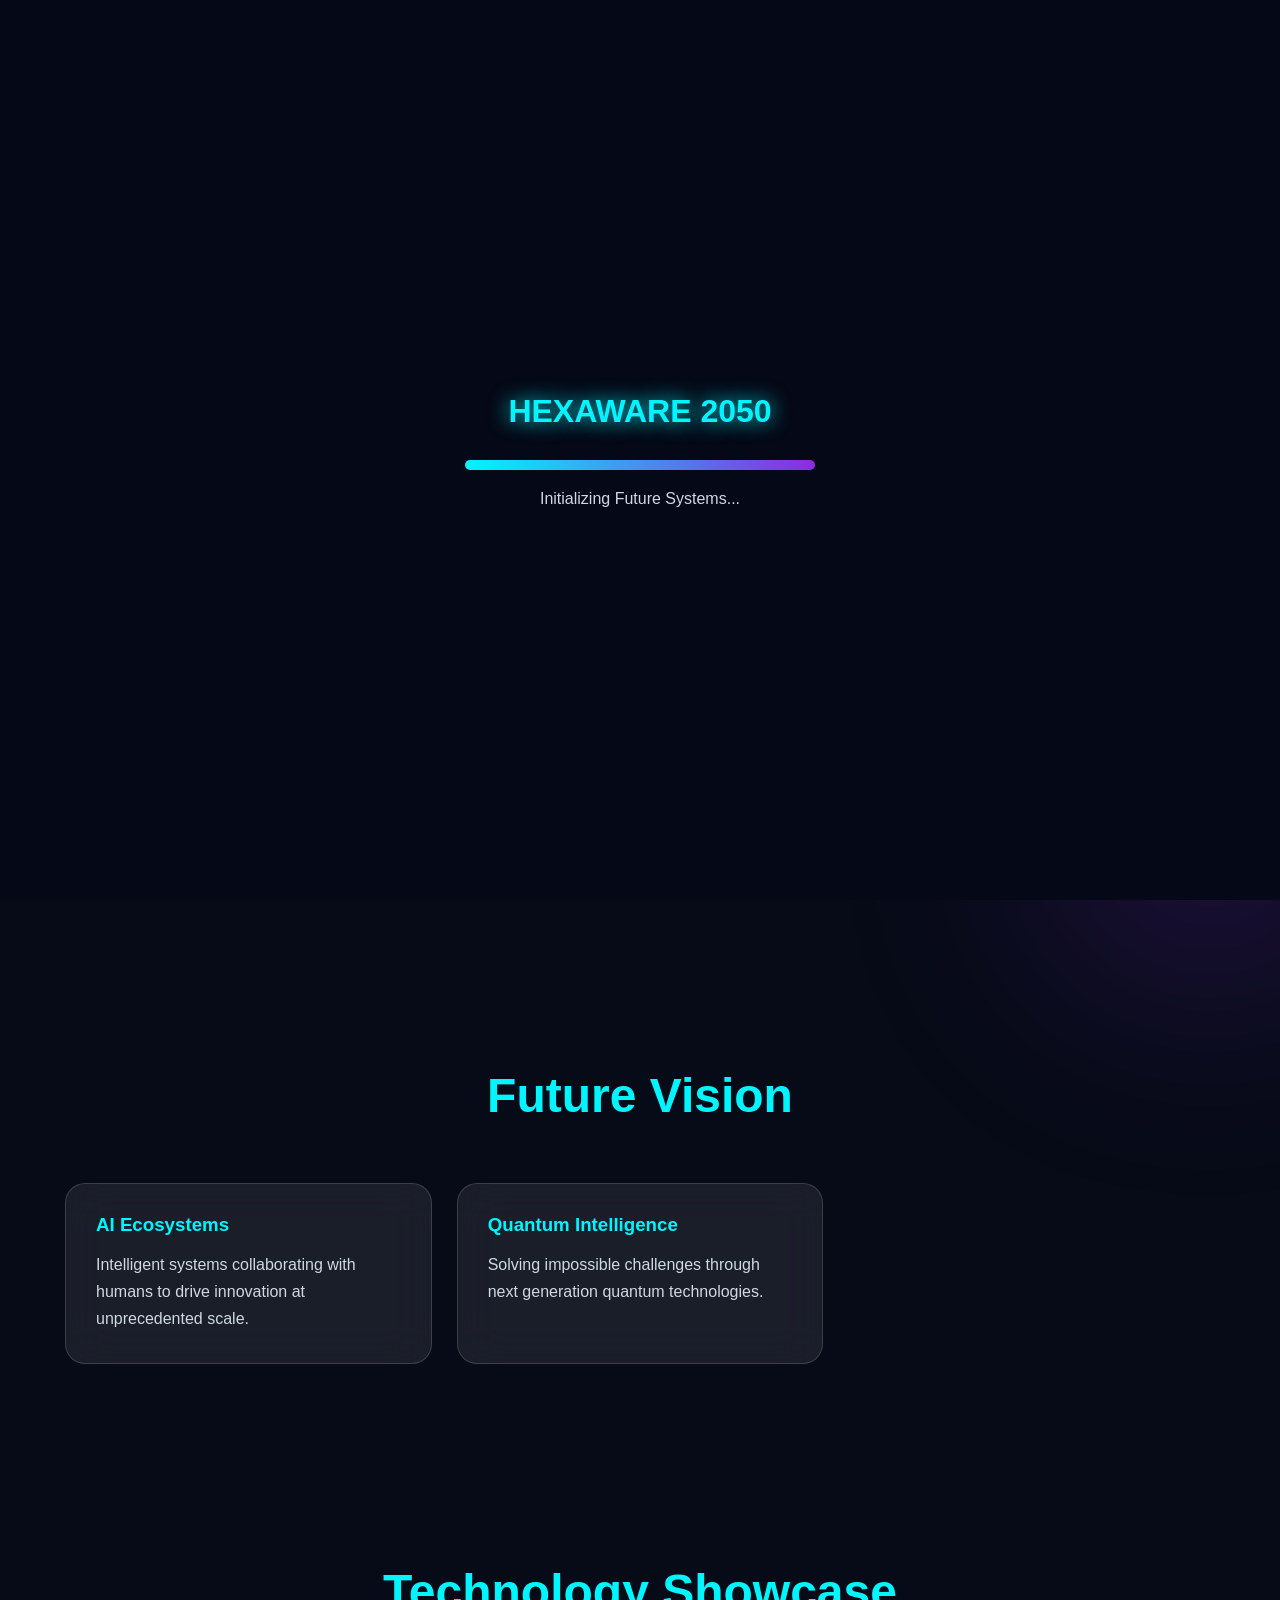
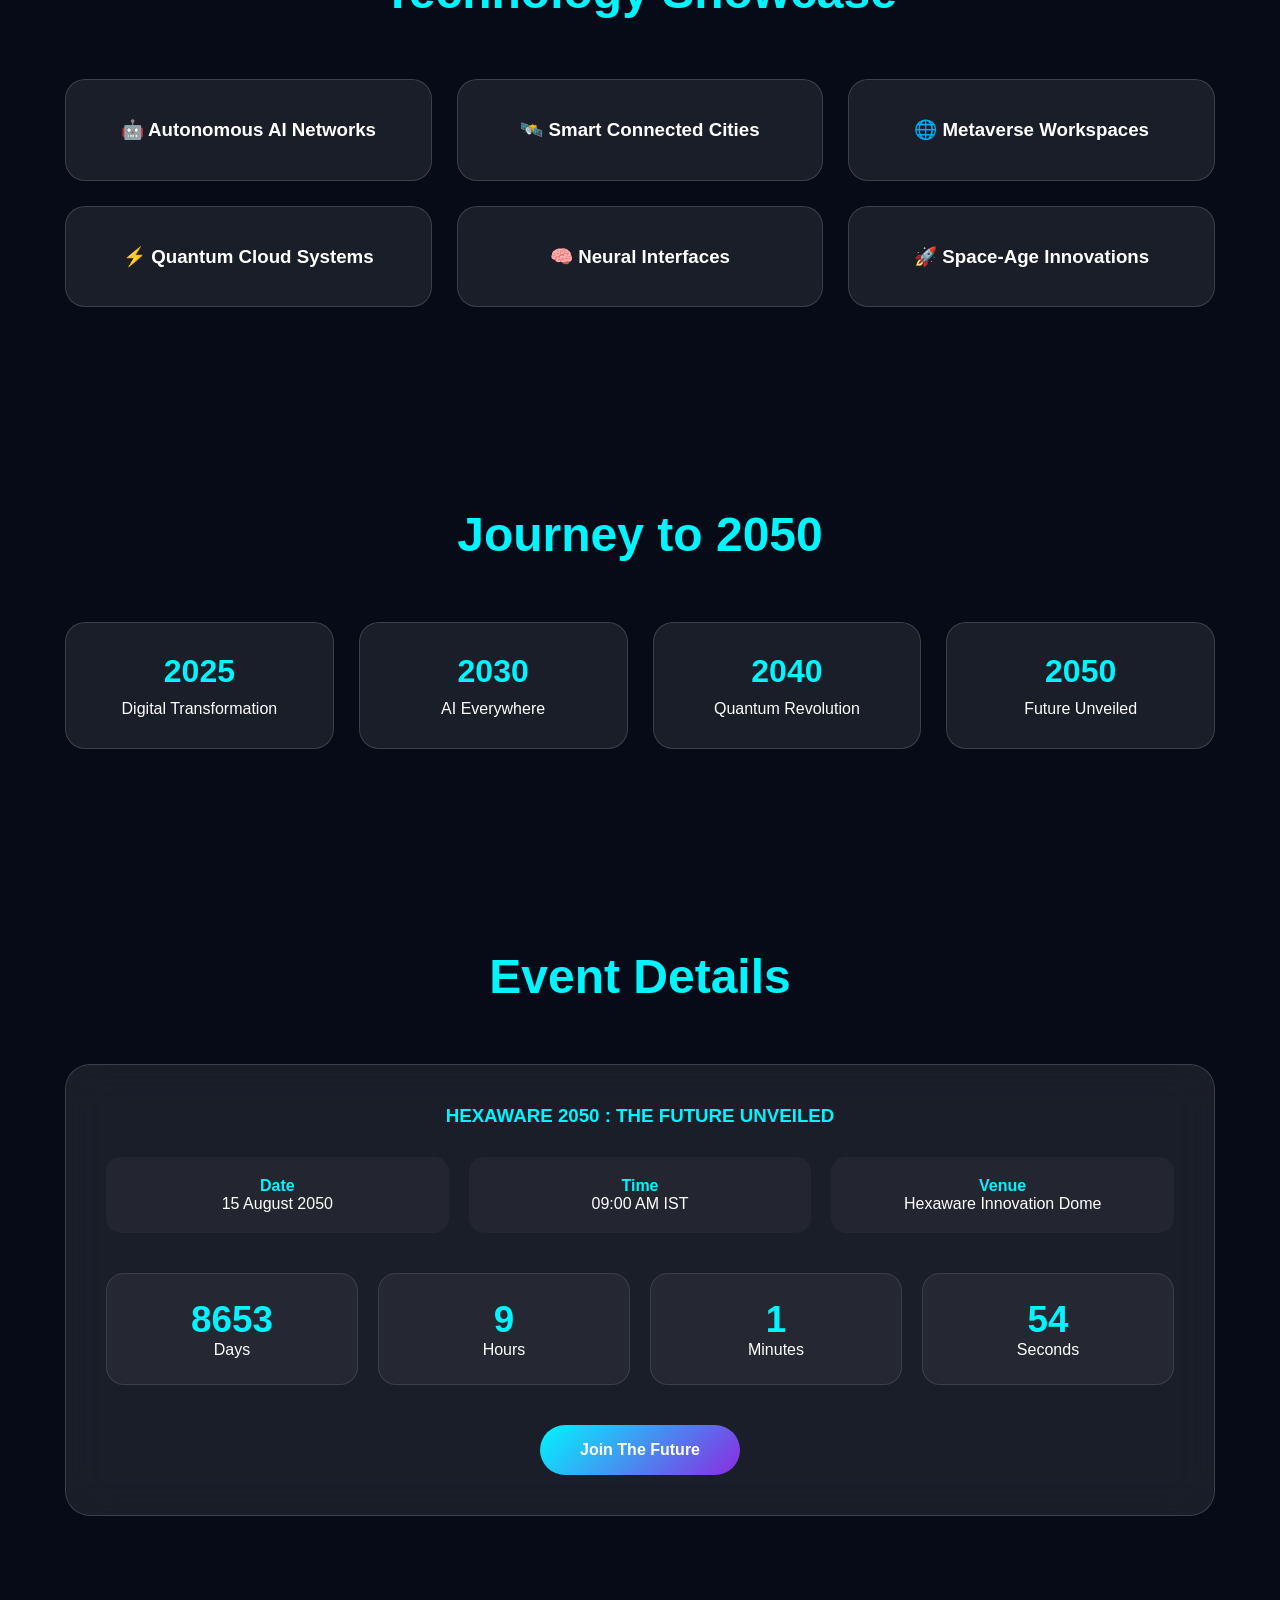
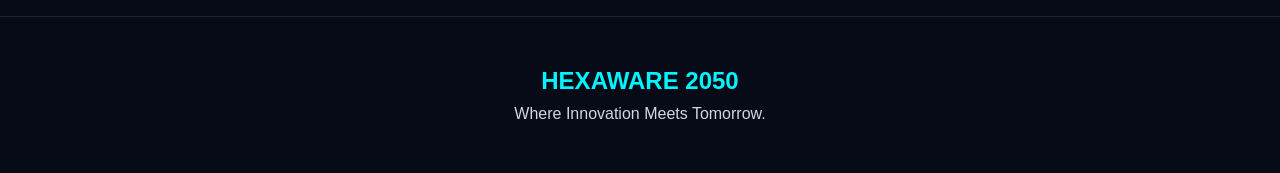
==== commit 92ede5e3: "remidiation" ====
--- a/index.html
+++ b/index.html
@@ -44,7 +44,7 @@
             <span class="future-badge">WELCOME TO THE NEXT ERA</span>
 
             <h1>
-                HEXAWARE Technologies<br>
+                HEXAWARE<br>
                 <span>2050</span>
             </h1>
 
@@ -123,13 +123,7 @@
                 </p>
             </div>
 
-            <div class="card">
-                <h3>Human Digital Twins</h3>
-                <p>
-                    Personalized virtual agents transforming work,
-                    learning and communication.
-                </p>
-            </div>
+            
 
         </div>
 
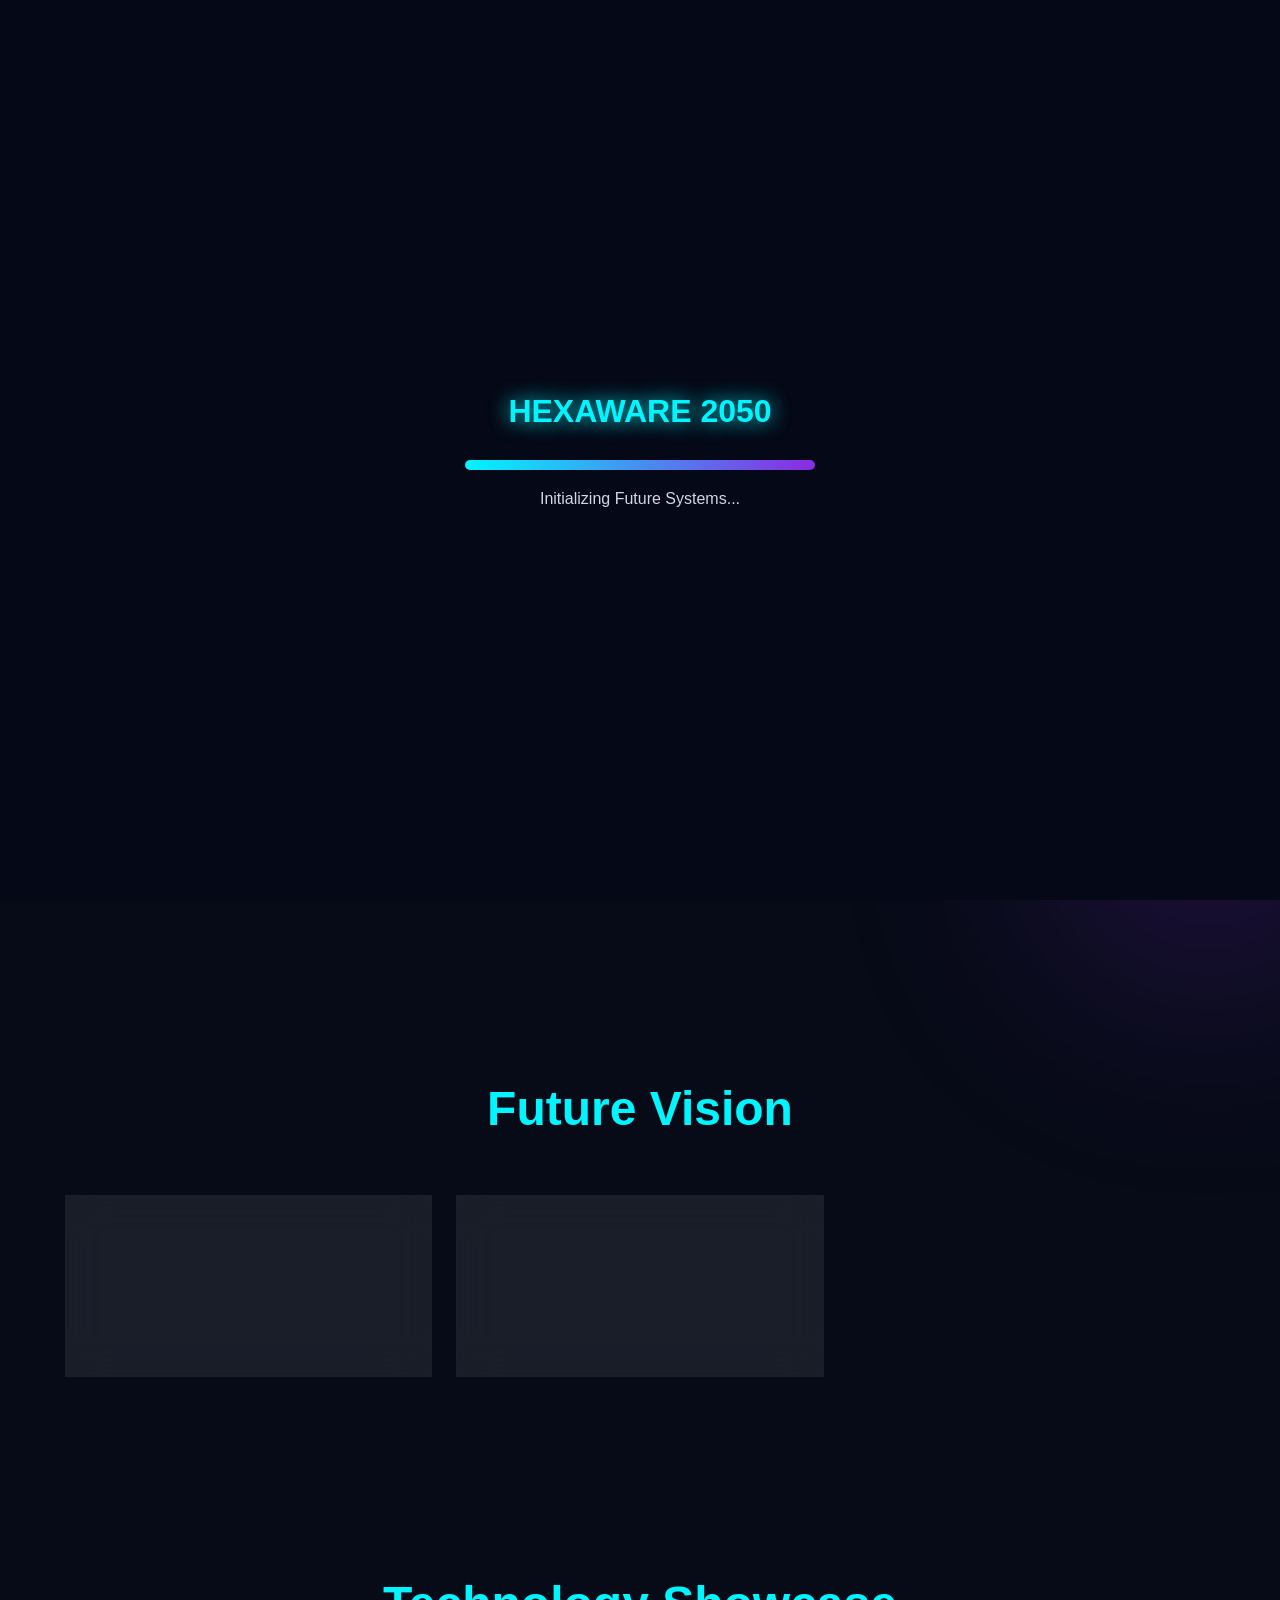
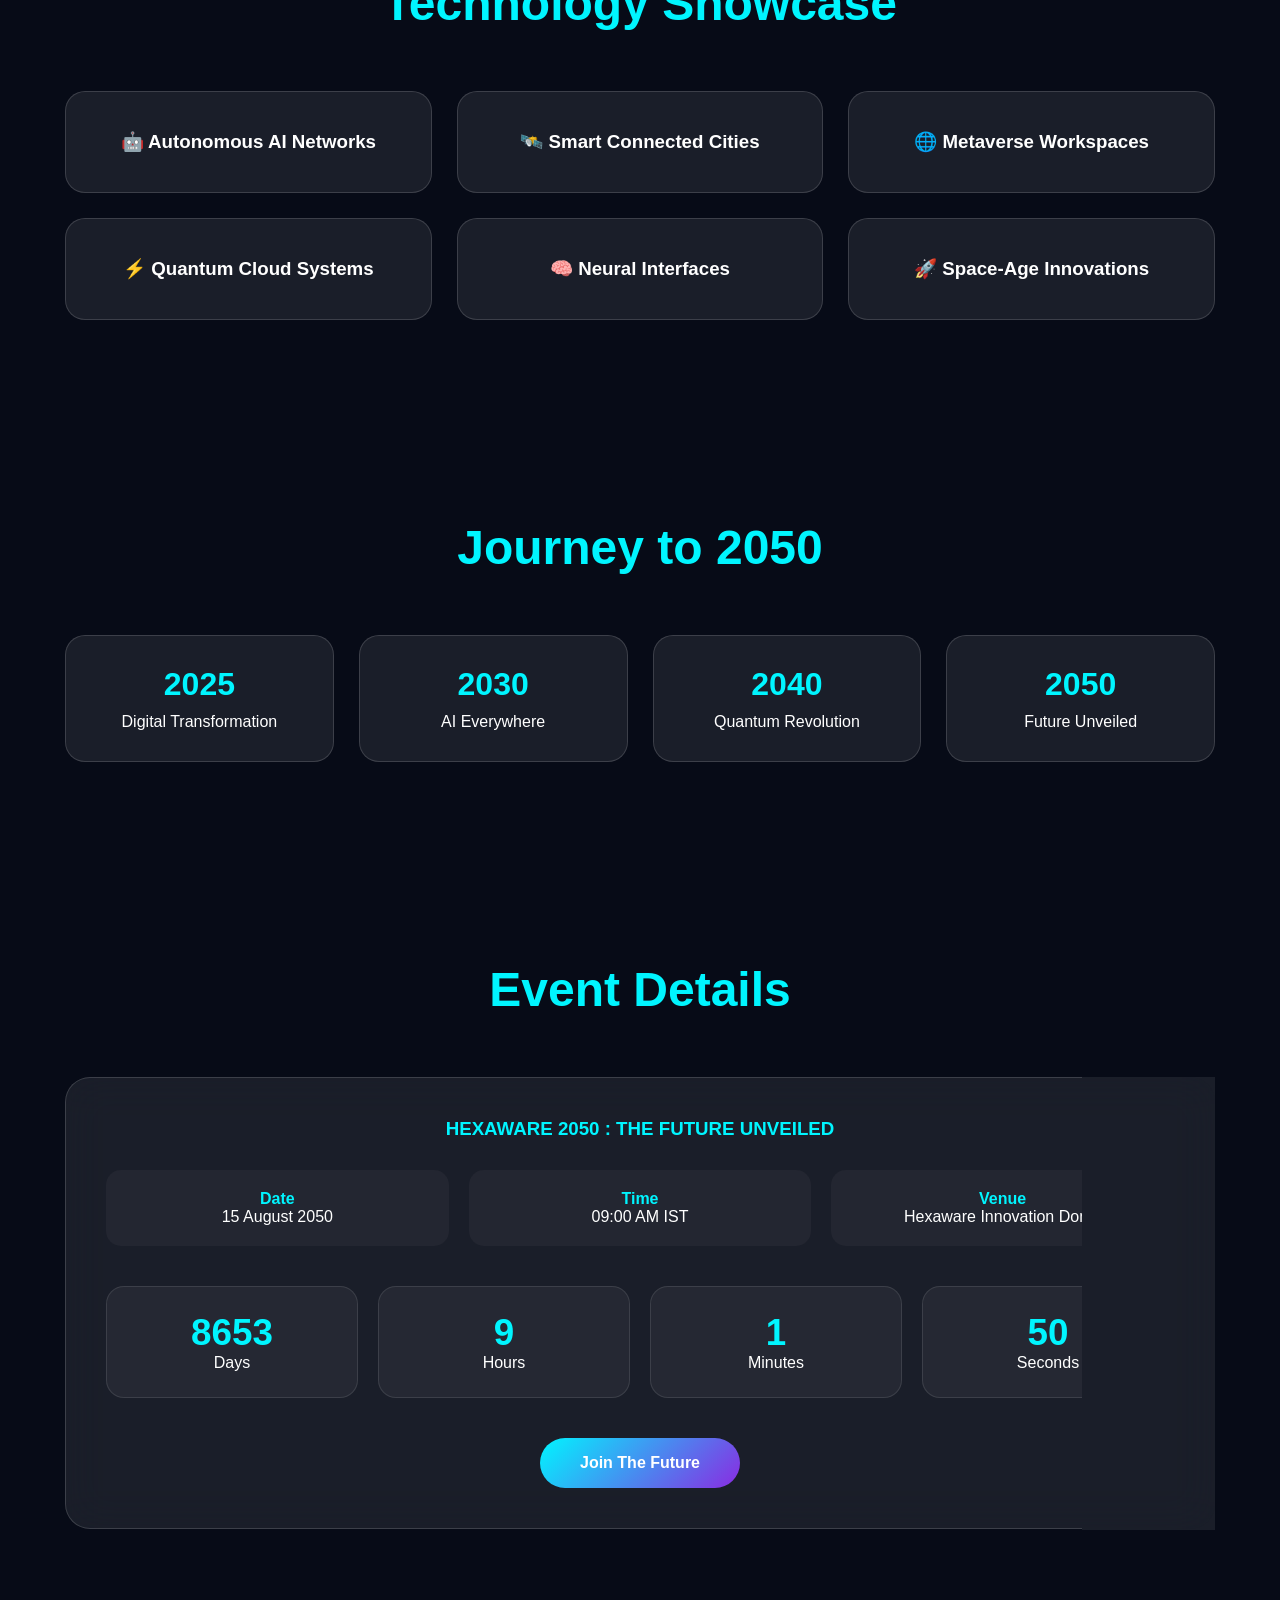
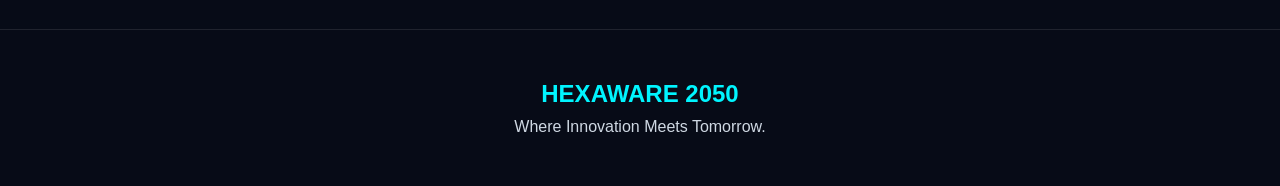
==== commit f54987dc: "Squash commit of feature/first-branch" ====
--- a/index.html
+++ b/index.html
@@ -44,7 +44,7 @@
             <span class="future-badge">WELCOME TO THE NEXT ERA</span>
 
             <h1>
-                HEXAWARE<br>
+                HEXAWARE Technologies<br>
                 <span>2050</span>
             </h1>
 
